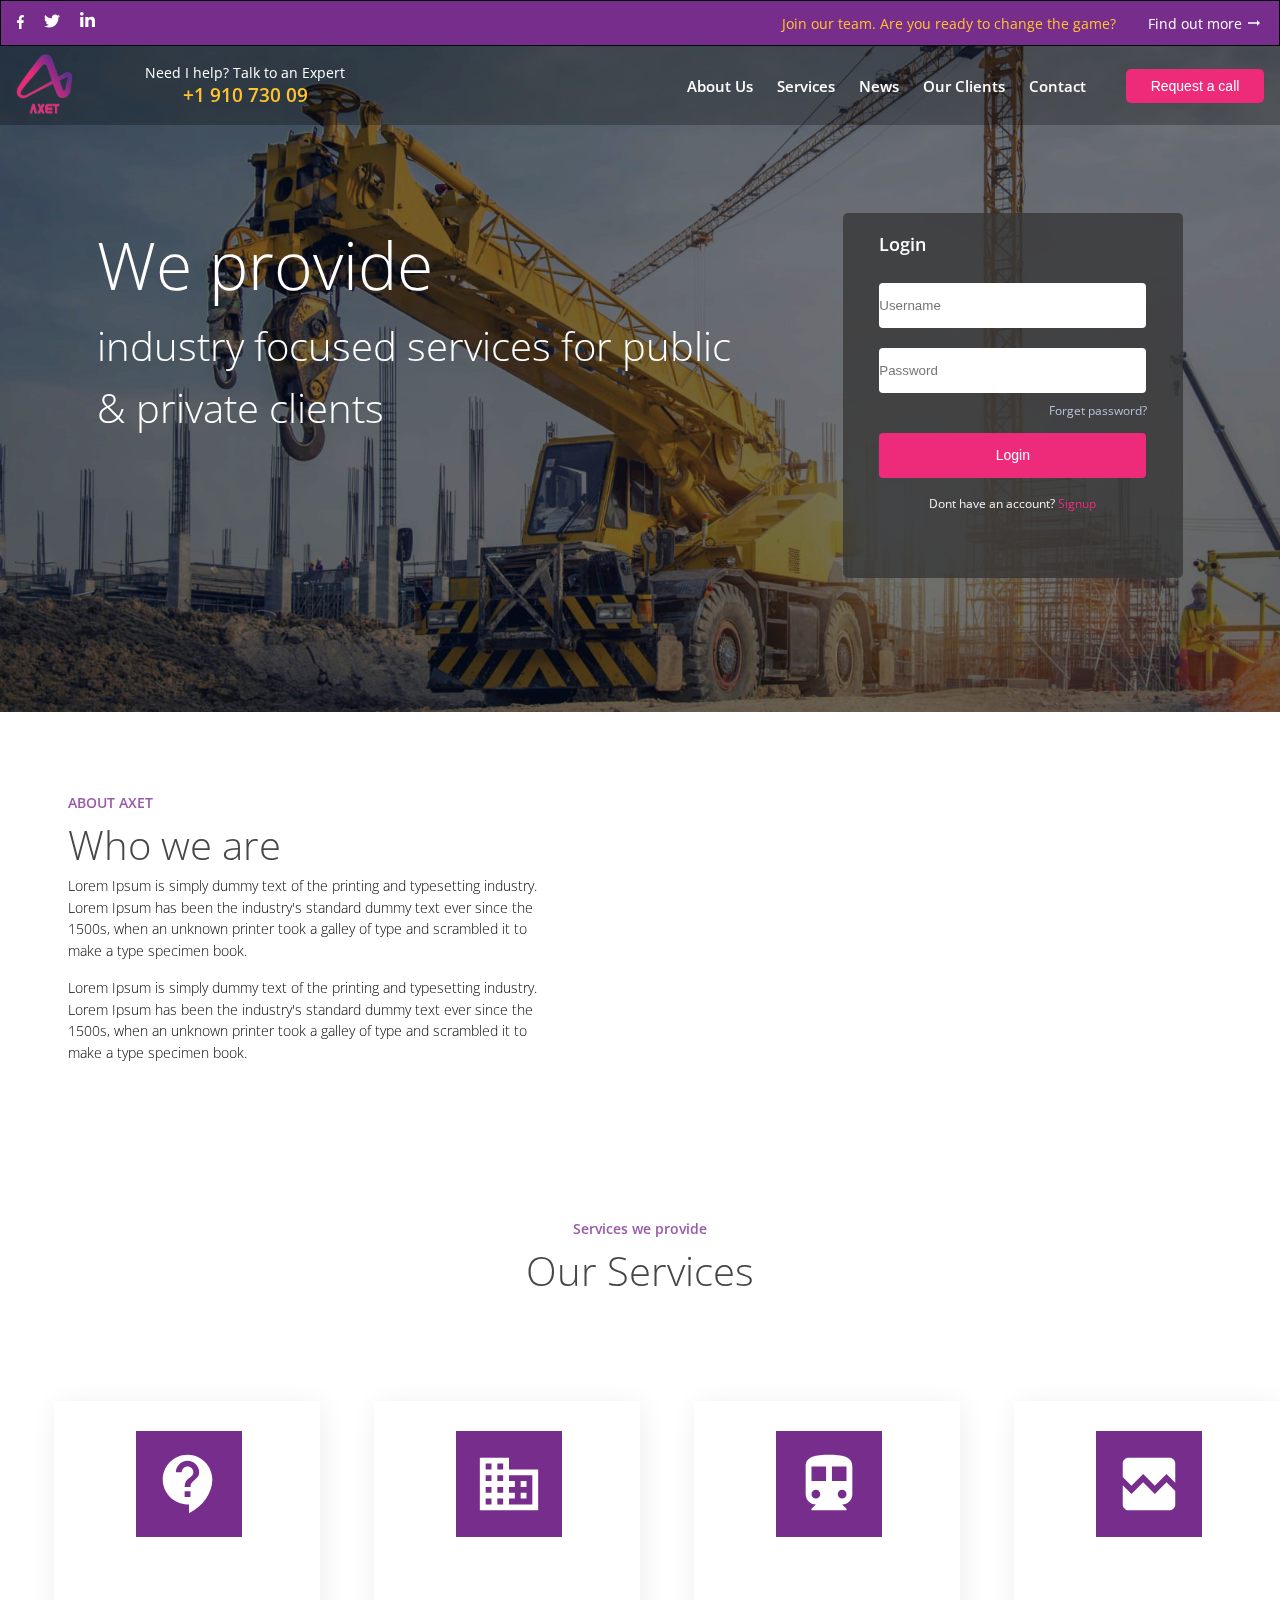
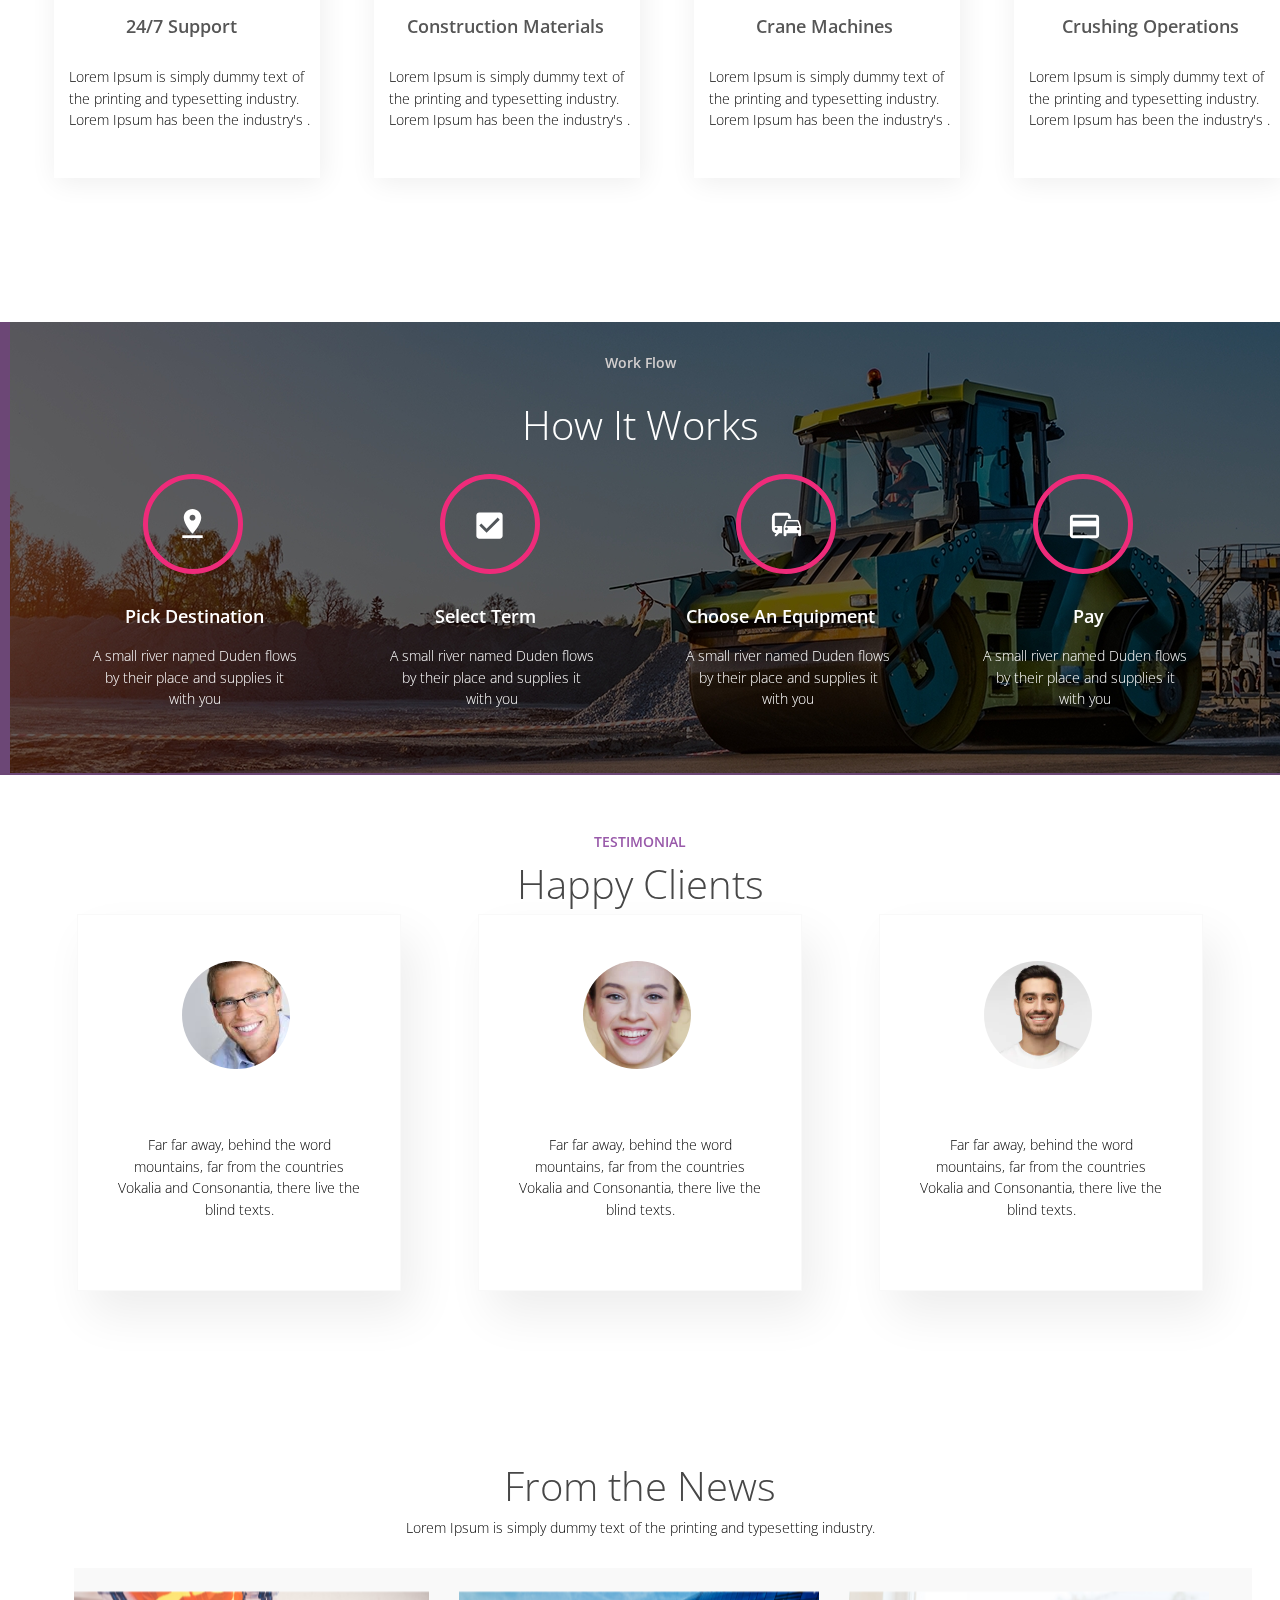
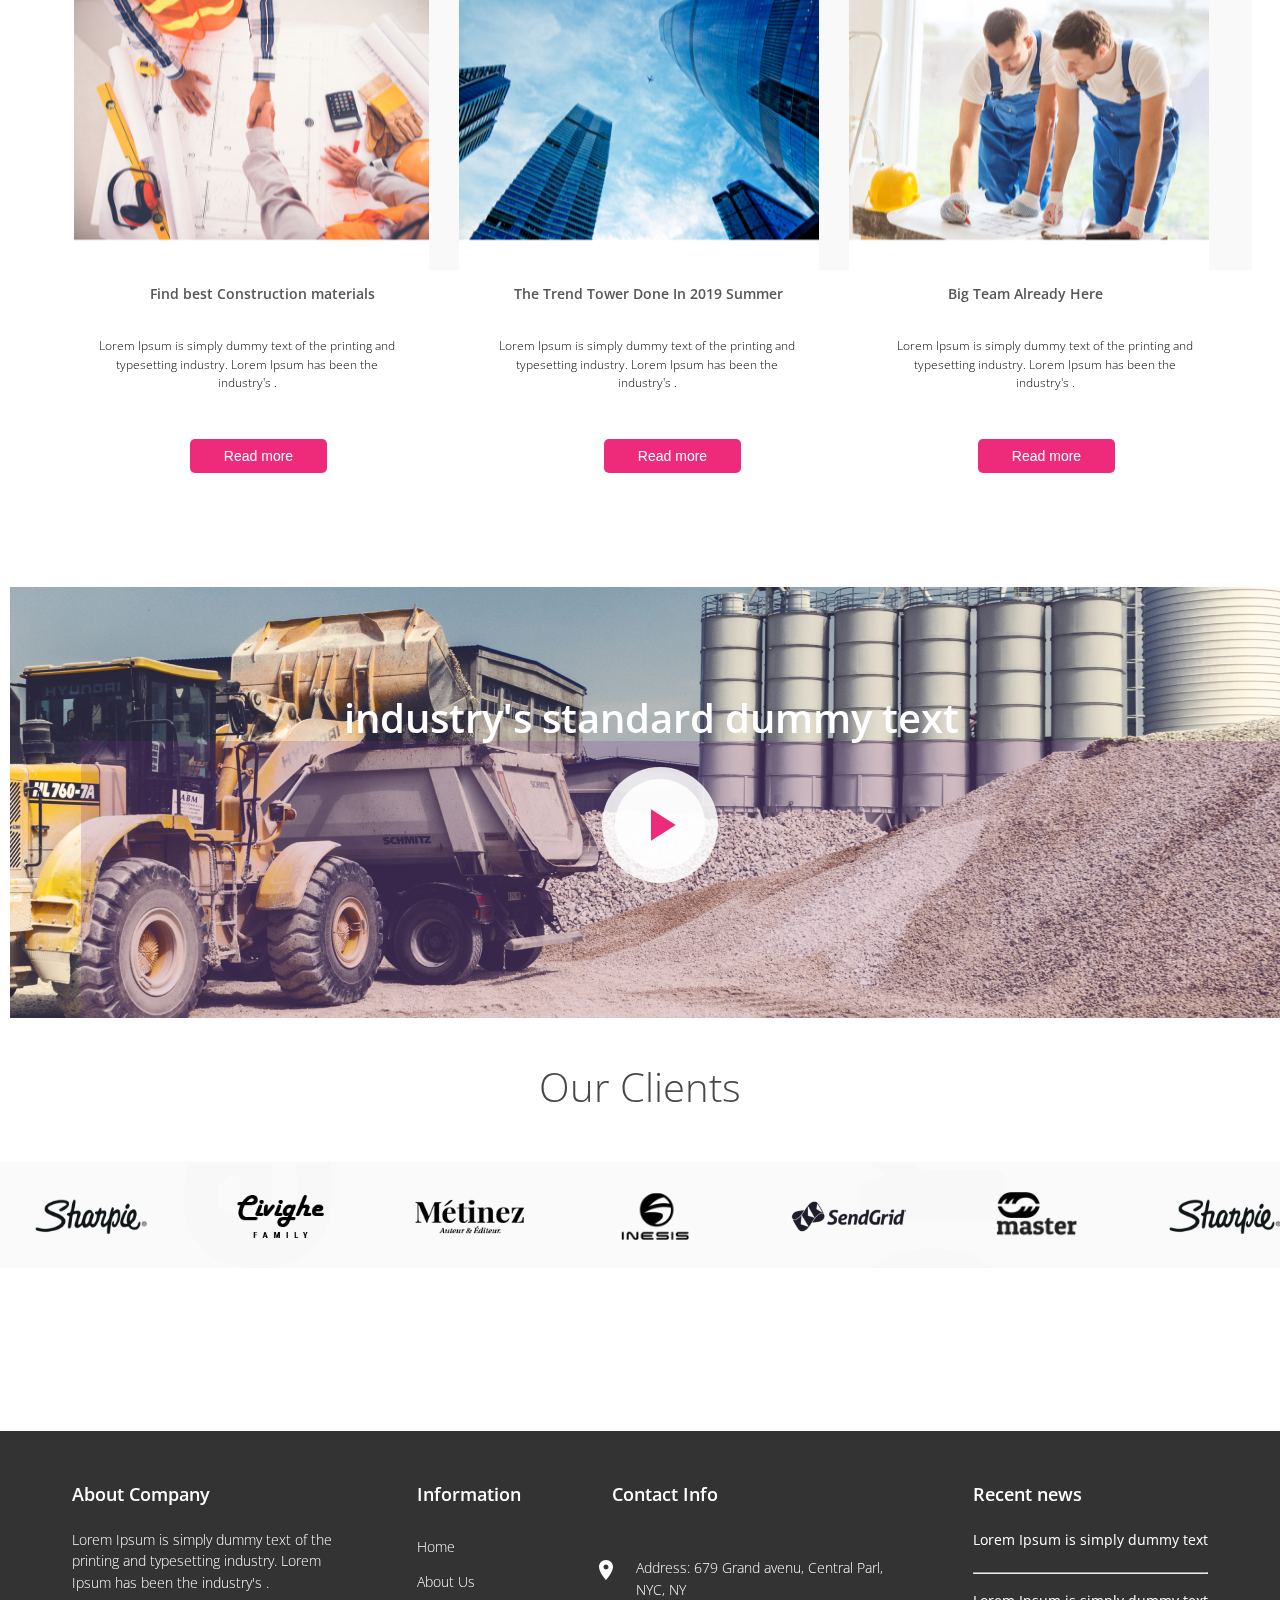
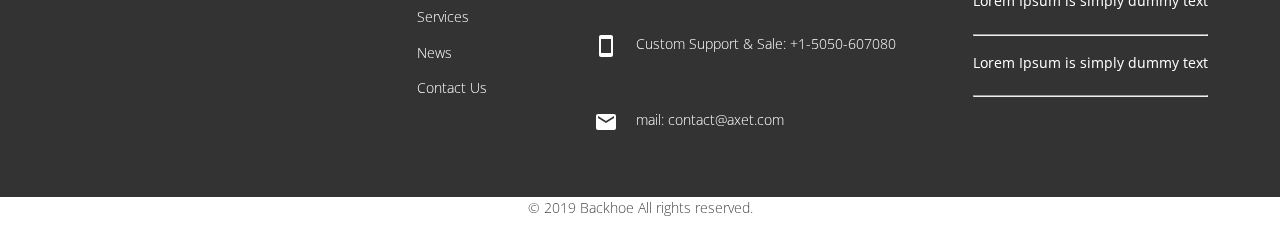
==== Axet Design/Index.html @ cab13f57 "Add files via upload" ====
<!DOCTYPE html>
<html lang="en">
  <head>
    <link rel="preconnect" href="https://fonts.googleapis.com" />
    <link rel="preconnect" href="https://fonts.gstatic.com" crossorigin />
    <link
      href="https://fonts.googleapis.com/css2?family=Open+Sans:ital,wght@0,400;0,500;0,600;0,700;0,800;1,300;1,400;1,500;1,600;1,700;1,800&display=swap"
      rel="stylesheet"
    />
    <meta charset="UTF-8" />
    <meta http-equiv="X-UA-Compatible" content="IE=edge" />
    <meta name="viewport" content="width=device-width, initial-scale=1.0" />
    <link rel="stylesheet" href="index.css" />
    <title>Home Page</title>
  </head>
  <body>
    <!-- top part -->
    <section class="top-most">
      <div class="soc">
        <img src="./Assets/facebook-icon.svg" alt="" />
        <img src="./Assets/twitter-brands 1.svg" alt="" />
        <img src="./Assets/linkedin-in-brands 1.svg" alt="" />
      </div>
      <div class="top-right">
        <div class="more">
          <a id="join" href="#"
            >Join our team. Are you ready to change the game?</a
          >
          <a id="find" href="#">Find out more</a>
        </div>
        <img id="img" src="./Assets/mdi_arrow_right_alt.svg" alt="" />
      </div>
    </section>

    <!-- navbar sedtion  -->
    <section class="upper">
      <div class="navbar">
        <div class="right-nav">
          <img src="./Assets/Logo.svg" alt="" />
          <div class="help">
            <p id="need">Need I help? Talk to an Expert</p>
            <p id="num">+1 910 730 09</p>
          </div>
        </div>

        <div class="left-nav">
          <div class="move">
            <a href="#">About Us</a>
            <a href="#">Services</a>
            <a href="#">News</a>
            <a href="#">Our Clients</a>
            <a href="#">Contact</a>
          </div>

          <button>Request a call</button>
        </div>
      </div>

      <div class="under-nav">
        <div class="under-right">
          <h1>We provide</h1>
          <p id="ind">industry focused services for public & private clients</p>
        </div>

        <div class="under-left">
          <p id="log">Login</p>
          <input type="text" name="username" placeholder="Username" />
          <input
            id="pass"
            type="password"
            name="password"
            placeholder="Password"
          />
          <p id="forgot">Forget password?</p>

          <button id="login">Login</button>
          <div class="span">
            <span>Dont have an account?</span>
            <span id="sign">Signup</span>
          </div>
        </div>
      </div>
    </section>

    <section class="about">
      <div class="rechts">
        <p id="axet">About axet</p>
        <p id="who">Who we are</p>
        <p id="lorem">
          Lorem Ipsum is simply dummy text of the printing and typesetting
          industry. Lorem Ipsum has been the industry's standard dummy text ever
          since the 1500s, when an unknown printer took a galley of type and
          scrambled it to make a type specimen book.
        </p>
        <p id="dummy">
          Lorem Ipsum is simply dummy text of the printing and typesetting
          industry. Lorem Ipsum has been the industry's standard dummy text ever
          since the 1500s, when an unknown printer took a galley of type and
          scrambled it to make a type specimen book.
        </p>
      </div>

      <div class="light">
        <img src="./Assets/pic.svg" alt="" />
      </div>
    </section>

    <section class="service">
      <h3>Services we provide</h3>
      <p id="our">Our Services</p>

      <div class="cards">
        <div id="first">
          <div id="mcon"></div>
          <p id="sup">24/7 Support</p>
          <p id="sum">
            Lorem Ipsum is simply dummy text of the printing and typesetting
            industry. Lorem Ipsum has been the industry's .
          </p>
        </div>

        <div id="second">
          <div id="mcon2"></div>
          <p id="sup2">Construction Materials</p>
          <p id="sum2">
            Lorem Ipsum is simply dummy text of the printing and typesetting
            industry. Lorem Ipsum has been the industry's .
          </p>
        </div>

        <div id="third">
          <div id="mcon3"></div>
          <p id="sup3">Crane Machines</p>
          <p id="sum3">
            Lorem Ipsum is simply dummy text of the printing and typesetting
            industry. Lorem Ipsum has been the industry's .
          </p>
        </div>

        <div id="fourth">
          <div id="mcon4"></div>
          <p id="sup4">Crushing Operations</p>
          <p id="sum4">
            Lorem Ipsum is simply dummy text of the printing and typesetting
            industry. Lorem Ipsum has been the industry's .
          </p>
        </div>
      </div>
    </section>

    <section class="work">
      <p id="flow">Work Flow</p>
      <h5 id="how">How It Works</h5>
      <div class="line">
        <div id="eins">
          <img src="./Assets/Group 142.svg" alt="" />
          <p>Pick Destination</p>
          <h6>
            A small river named Duden flows by their place and supplies it with
            you
          </h6>
        </div>

        <div id="zwei">
          <img src="./Assets/Group 143.svg" alt="" />

          <p>Select Term</p>
          <h6>
            A small river named Duden flows by their place and supplies it with
            you
          </h6>
        </div>
        <div id="drei">
          <img src="./Assets/Group 144.svg" alt="" />

          <p>Choose An Equipment</p>
          <h6>
            A small river named Duden flows by their place and supplies it with
            you
          </h6>
        </div>
        <div id="vrai">
          <img src="./Assets/Group 145.svg" alt="" />

          <p>Pay</p>
          <h6>
            A small river named Duden flows by their place and supplies it with
            you
          </h6>
        </div>
      </div>
    </section>

    <section class="test">
      <p id="tes">TESTIMONIAL</p>
      <p id="hap">Happy Clients</p>

      <div class="gall">
        <div id="r1">
          <img src="./Assets/Group 7.svg" alt="" />
          <p id="man">
            Far far away, behind the word mountains, far from the countries
            Vokalia and Consonantia, there live the blind texts.
          </p>
        </div>

        <div id="r1">
          <img src="./Assets/Group 8.svg" alt="" />
          <p id="man">
            Far far away, behind the word mountains, far from the countries
            Vokalia and Consonantia, there live the blind texts.
          </p>
        </div>

        <div id="r1">
          <img src="./Assets/Group 9.svg" alt="" />
          <p id="man">
            Far far away, behind the word mountains, far from the countries
            Vokalia and Consonantia, there live the blind texts.
          </p>
        </div>
      </div>
    </section>

    <section class="news">
      <p id="from">From the News</p>
      <p id="funf">
        Lorem Ipsum is simply dummy text of the printing and typesetting
        industry.
      </p>
      <img src="./Assets/Group 4.svg" alt="" />

      <div class="words">
        <div id="w1">
          <p id="make">Find best Construction materials</p>
          <p id="brot">
            Lorem Ipsum is simply dummy text of the printing and typesetting
            industry. Lorem Ipsum has been the industry's .
          </p>
          <button id="but1">Read more</button>
        </div>

        <div id="w2">
          <p id="make">The Trend Tower Done In 2019 Summer</p>
          <p id="brot">
            Lorem Ipsum is simply dummy text of the printing and typesetting
            industry. Lorem Ipsum has been the industry's .
          </p>
          <button id="but2">Read more</button>
        </div>

        <div id="w3">
          <p id="make">Big Team Already Here</p>
          <p id="brot">
            Lorem Ipsum is simply dummy text of the printing and typesetting
            industry. Lorem Ipsum has been the industry's .
          </p>
          <button id="but3">Read more</button>
        </div>
      </div>
    </section>

    <section class="track">
      <p>industry's standard dummy text</p>
      <img src="./Assets/video_button.svg" alt="" />
    </section>

    <section class="client">
      <p>Our Clients</p>
      <img src="./Assets/clients.svg" alt="" />
    </section>

    <section class="law">
      <div class="fat">
        <p id="jan">About Company</p>
        <p id="feb">
          Lorem Ipsum is simply dummy text of the printing and typesetting
          industry. Lorem Ipsum has been the industry's .
        </p>
      </div>

      <div class="mean">
        <p id="info">Information</p>
        <ul>
          <li>Home</li>
          <li>About Us</li>
          <li>Services</li>
          <li>News</li>
          <li>Contact Us</li>
        </ul>
      </div>

      <div class="cont">
        <p id="fon">Contact Info</p>
        <div id="loc">
          <img src="./Assets/mdi_location_on.svg" alt="" />
          <p>Address: 679 Grand avenu, Central Parl, NYC, NY</p>
        </div>

        <div id="smart">
          <img src="./Assets/mdi_smartphone.svg" alt="" />
          <p>Custom Support & Sale: +1-5050-607080</p>
        </div>

        <div id="rise">
          <img src="./Assets/mdi_mail.svg" alt="" />
          <p>mail: contact@axet.com</p>
        </div>
      </div>

      <div class="rule">
        <p id="rec">Recent news</p>

        <p id="simp">Lorem Ipsum is simply dummy text</p>
        <hr />
        <p id="simp">Lorem Ipsum is simply dummy text</p>
        <hr />
        <p id="simp">Lorem Ipsum is simply dummy text</p>
        <hr />
      </div>
    </section>

    <footer>
      <p>© 2019 Backhoe All rights reserved.</p>
    </footer>
  </body>
</html>
---- Axet Design/index.css ----
* {
  padding: 0;
  margin: 0;
  box-sizing: border-box;
}

body {
  font-family: "Open Sans", sans-serif;
}

.top-most {
  background: #772d8b;
  border: 1px solid #000000;
  box-shadow: 0px 4px 4px rgba(0, 0, 0, 0.25);
  height: 46px;
  display: flex;
  justify-content: space-between;
  align-items: center;
}

.soc img {
  margin-left: 16px;
}

.top-right {
  display: flex;
}

.more #join {
  font-style: normal;
  font-weight: 400;
  font-size: 14px;
  line-height: 19px;
  margin-right: 28px;
  color: #ffc42d;
  text-decoration: none;
}

.more #find {
  font-style: normal;
  font-weight: 400;
  font-size: 14px;
  text-decoration: none;

  line-height: 19px;
  margin-right: 3px;
  color: #ffffff;
}

.top-most #img {
  margin-right: 16px;
}

.upper {
  background-image: url(./Assets/background.svg);
  height: 666px;
}

.navbar {
  height: 79px;
  left: 15px;
  top: -4px;
  display: flex;
  align-items: center;
  justify-content: space-between;
  background: rgba(0, 0, 0, 0.26);
}

.navbar {
}

.right-nav {
  display: flex;
  align-items: center;
}

.left-nav {
  display: flex;
  align-items: center;
}

.help {
  text-align: center;
  margin-left: 41px;
}

.help #need {
  font-style: normal;
  font-weight: 400;
  font-size: 14px;
  line-height: 19px;
  /* identical to box height */

  color: #ffffff;
}

.help #num {
  font-style: normal;
  font-weight: 600;
  font-size: 19px;
  line-height: 26px;
  /* identical to box height */

  color: #ffc42d;
}

.move {
  margin-right: 20px;
}

.move a {
  font-style: normal;
  font-weight: 600;
  font-size: 15px;
  line-height: 20px;
  text-transform: capitalize;
  text-decoration: none;
  color: #ffffff;
  margin-right: 20px;
}

.move a:hover {
  border: black;
  padding: 10px 16px;
  font-size: 20px;
  color: rgb(104, 104, 175);
}

.left-nav button {
  margin-right: 16px;
  width: 138px;
  height: 34px;
  padding: 8px 22px;
  border-radius: 5px;
  border: none;
  background: hsla(336, 85%, 55%, 1);
  font-style: normal;
  font-weight: 400;
  font-size: 14px;
  line-height: 19px;
  /* identical to box height */

  color: #ffffff;
}

.left-nav button:hover {
  border: solid whitesmoke;
  width: 150px;
}

.under-nav {
  display: flex;
  justify-content: space-evenly;
  margin-top: 88px;
}

.under-right {
  width: 650px;
  height: 243px;
}

.under-right h1 {
  font-style: normal;
  font-weight: 300;
  font-size: 66px;
  line-height: 102px;
  /* or 102px */

  color: #ffffff;
}

.under-right #ind {
  font-style: normal;
  font-weight: 300;
  font-size: 40px;
  line-height: 62px;
  /* or 102px */

  color: #ffffff;
}

.under-left {
  width: 340px;
  height: 365px;
  background: rgba(55, 55, 55, 0.79);
  border-radius: 5px;
  padding: 18px 36px 42px 36px;
}

.under-left #log {
  font-style: normal;
  font-weight: 600;
  font-size: 18px;
  line-height: 154.7%;
  margin-bottom: 24px;
  /* identical to box height, or 28px */

  color: #ffffff;
}

.under-left input {
  width: 267px;
  height: 45px;
  border: none;
  background: #ffffff;
  border-radius: 4px;
}

.under-left #pass {
  margin-top: 20px;
}

.under-left #forgot {
  margin-top: 10px;
  font-style: normal;
  font-weight: 400;
  font-size: 12px;
  line-height: 16px;
  float: right;
  color: #b6c4da;
}

.under-left #login {
  width: 267px;
  height: 45px;
  left: 958px;
  top: 457px;
  margin-top: 40px;
  background: #ee2b7a;
  border-radius: 4px;
  font-style: normal;
  font-weight: 400;
  font-size: 14px;
  line-height: 19px;
  /* identical to box height */

  color: #ffffff;
}

.span {
  margin-left: 50px;
  margin-top: 18px;
  font-style: normal;
  font-weight: 400;
  font-size: 12px;
  line-height: 16px;
  color: #f8f5f5;
}

.under-left #sign {
  font-style: normal;
  font-weight: 400;
  font-size: 12px;
  line-height: 16px;
  color: #ee2b7a;
}

.under-left #login {
  display: block;
  border: none;
}

.about {
  display: flex;
  justify-content: space-between;
  /* margin-top: 34px; */
  /* align-items: center; */
}

.rechts {
  margin-top: 80px;
  margin-left: 68px;
}

.rechts #axet {
  font-style: normal;
  font-weight: 600;
  font-size: 14px;
  line-height: 154.7%;
  /* identical to box height, or 22px */

  text-transform: uppercase;

  color: #995aaa;
}

.rechts #who {
  font-style: normal;
  font-weight: 300;
  font-size: 40px;
  line-height: 154.7%;
  /* identical to box height, or 62px */

  color: #474747;
}

.rechts #lorem,
#dummy {
  width: 476px;
  height: 102px;
  font-style: normal;
  font-weight: 300;
  font-size: 14px;
  line-height: 154.7%;
  /* or 22px */

  color: #000000;
}

.light {
  width: 594px;
  height: 470px;
  margin-top: 36px;
}

.service h3 {
  font-style: normal;
  font-weight: 600;
  font-size: 14px;
  line-height: 154.7%;
  /* identical to box height, or 22px */

  text-align: center;

  color: #995aaa;
}

.service #our {
  font-style: normal;
  font-weight: 300;
  font-size: 40px;
  line-height: 154.7%;
  text-align: center;

  color: #474747;
}

.cards {
  display: flex;
  margin-top: 100px;
}

.cards #first,
#second,
#third,
#fourth {
  width: 271px;
  height: 377px;
  margin-left: 54px;
  background: #ffffff;
  box-shadow: 2px 4px 26px rgba(0, 0, 0, 0.07);
}

.cards #mcon,
#mcon2,
#mcon3,
#mcon4 {
  width: 106px;
  height: 106px;
  /* left: 135px;
top: 1508px; */
  background: #772d8b;
  margin-top: 30px;
  margin-left: 82px;
  position: absolute;
  background-image: url(./Assets/mdi_contact_support.svg);
  background-repeat: no-repeat;
  background-position-y: center;
  background-position-x: center;
}

.cards #mcon2 {
  background-image: url(./Assets/mdi_business.svg);
  background-repeat: no-repeat;
  background-position-y: center;
  background-position-x: center;
}

.cards #mcon3 {
  background-image: url(./Assets/mdi_directions_transit.svg);
  background-repeat: no-repeat;
  background-position-y: center;
  background-position-x: center;
}

.cards #mcon4 {
  background-image: url(./Assets/mdi_broken_image.svg);
  background-repeat: no-repeat;
  background-position-y: center;
  background-position-x: center;
}

.cards #sup,
#sup2,
#sup3,
#sup4 {
  font-style: normal;
  font-weight: 600;
  font-size: 18px;
  text-align: center;
  line-height: 154.7%;
  /* identical to box height, or 28px */
  position: absolute;
  margin-top: 212px;
  margin-left: 72px;
  color: #565656;
}

.cards #sup2 {
  margin-left: 33px;
}

.cards #sup3 {
  margin-left: 62px;
}

.cards #sup4 {
  margin-left: 48px;
}

.cards #sum,
#sum2,
#sum3,
#sum4 {
  font-style: normal;
  font-weight: 300;
  font-size: 14px;
  line-height: 154.7%;
  /* or 22px */
  width: 244px;
  height: 102px;
  position: absolute;
  margin-top: 265px;
  margin-left: 15px;
  color: #000000;
}

.work {
  /* position: absolute; */
  width: 100%;
  height: 453px;
  margin-right: 0px;
  margin-top: 144px;

  background: rgba(57, 7, 70, 0.74);
  mix-blend-mode: lighten;
  background-image: url(./Assets/section_men-1\ 1.svg);
  background-repeat: no-repeat;
  background-position-x: 10px;
}

.line {
  display: flex;
  justify-content: space-evenly;
  margin-top: 19px;
}

.line #eins img,
#zwei img,
#drei img,
#vrai img {
  margin-left: 50px;
  margin-bottom: 24px;
}

.work #flow {
  font-style: normal;
  font-weight: 600;
  position: relative;
  font-size: 14px;
  line-height: 154.7%;
  padding-top: 30px;
  /* identical to box height, or 22px */
  text-align: center;
  color: #d2cece;
}

.work #how {
  font-style: normal;
  font-weight: 300;
  font-size: 40px;
  line-height: 154.7%;
  /* identical to box height, or 62px */
  text-align: center;
  margin-top: 20px;

  color: #ffffff;
}

.work #eins p,
#zwei p,
#drei p,
#vrai p {
  font-style: normal;
  font-weight: 600;
  font-size: 18px;
  line-height: 154.7%;
  /* identical to box height, or 28px */

  color: #ffffff;
}

.work #eins p {
  margin-left: 32px;
}

.work #zwei p {
  margin-left: 45px;
}

.work #vrai p {
  margin-left: 90px;
}

.work #eins h6,
#zwei h6,
#drei h6,
#vrai h6 {
  font-style: normal;
  font-weight: 300;
  font-size: 14px;
  margin-top: 14px;

  line-height: 154.7%;
  /* or 22px */
  width: 204px;
  height: 62px;
  text-align: center;
  color: #ffffff;
}

.test {
  margin-top: 56px;
}

.test #tes {
  font-style: normal;
  font-weight: 600;
  font-size: 14px;
  line-height: 154.7%;
  /* identical to box height, or 22px */
  text-align: center;
  color: #995aaa;
}

.test #hap {
  font-style: normal;
  font-weight: 300;
  font-size: 40px;
  line-height: 154.7%;
  /* identical to box height, or 62px */
  text-align: center;

  color: #474747;
}

.gall {
  display: flex;
  justify-content: space-evenly;
}

.gall #man {
  font-style: normal;
  font-weight: 300;
  font-size: 14px;
  line-height: 154.7%;
  /* or 22px */
  width: 244px;
  height: 102px;
  text-align: center;
  margin-left: auto;
  margin-right: auto;
  color: #000000;
}

.gall #r1 {
  width: 324px;
  height: 377px;
  left: 93px;
  top: 2655px;

  background: #ffffff;
  border: 1px solid #f9f9f9;
  box-shadow: 13px 24px 44px rgba(0, 0, 0, 0.07);
}

.gall #r1 img {
  margin-top: 46px;
  margin-left: 104px;
  margin-bottom: 60px;
}

.news {
  margin-top: 164px;
}

.news img {
  margin-left: 74px;
  margin-top: 30px;
}

.news #from {
  font-style: normal;
  font-weight: 300;
  font-size: 40px;
  line-height: 154.7%;
  /* identical to box height, or 62px */
  text-align: center;
  color: #474747;
}

.news #funf {
  font-style: normal;
  font-weight: 300;
  font-size: 14px;
  line-height: 154.7%;
  /* or 22px */
  text-align: center;
  color: #000000;
}

.words {
  display: flex;
  /* justify-content: space-between; */
  margin-top: 8px;
}

.words #make {
  font-style: normal;
  font-weight: 600;
  font-size: 14px;
  width: 344px;
  height: 28px;
  line-height: 154.7%;
  /* identical to box height, or 28px */
  color: #565656;
}

.words #w1 #make {
  margin-left: 150px;
}

.words #w2 #make {
  margin-left: 20px;
}

.words #w3 #make {
  margin-left: 90px;
}

.words #brot {
  width: 302px;
  height: 102px;
  /* left: 74px;
  top: 3661px; */
  font-style: normal;
  font-weight: 300;
  font-size: 12px;
  margin-top: 26px;
  line-height: 154.7%;
  /* or 22px */
  text-align: center;
  color: #000000;
}

.words #w1 #brot {
  margin-left: 96px;
}

.words #w2 #brot {
  margin-left: 2px;
}

.words #w3 #brot {
  margin-left: 36px;
}

.words button {
  width: 137px;
  height: 34px;
  left: 187px;
  top: 3763px;
  background: #ee2b7a;
  border-radius: 5px;
  font-style: normal;
  font-weight: 400;
  font-size: 14px;
  line-height: 19px;
  border: none;
  color: #ffffff;
}

.words #but1 {
  margin-left: 190px;
}

.words #but2 {
  margin-left: 110px;
}

.words #but3 {
  margin-left: 120px;
}

.track {
  background-image: url(./Assets/truck.png);
  background-repeat: no-repeat;
  width: 1330px;
  height: 431px;
  background-position-x: 10px;
  margin-top: 114px;
}

.track p {
  font-style: normal;
  font-weight: 600;
  font-size: 40px;
  line-height: 154.7%;
  /* or 62px */
  margin-left: 344px;
  margin-top: 100px;
  position: absolute;
  color: #ffffff;
}

.track img {
  margin-left: 602px;
  margin-top: 180px;
}

.client p {
  font-style: normal;
  font-weight: 300;
  font-size: 40px;
  line-height: 154.7%;
  /* identical to box height, or 62px */
  margin-top: 38px;
  margin-bottom: 44px;
  text-align: center;
  color: #474747;
}

.law {
  background: hsla(0, 0%, 20%, 1);
  justify-content: space-evenly;
  display: flex;
  width: 100%;
  height: 366px;
  margin-top: 158px;
}

.cont #rise,
#smart,
#loc {
  display: flex;
}

.fat #jan {
  font-style: normal;
  font-weight: 600;
  font-size: 18px;
  line-height: 154.7%;
  margin-top: 50px;
  margin-bottom: 20px;

  color: #ffffff;
}

.fat #feb {
  width: 273px;
  height: 102px;
  left: 49px;
  top: 4879px;

  font-family: "Open Sans";
  font-style: normal;
  font-weight: 300;
  font-size: 14px;
  line-height: 154.7%;

  color: #ffffff;
}

.mean p {
  font-style: normal;
  font-weight: 600;
  font-size: 18px;
  margin-top: 50px;
  margin-bottom: 20px;
  line-height: 154.7%;

  color: #ffffff;
}

.mean li {
  font-style: normal;
  font-weight: 300;
  font-size: 14px;
  line-height: 252.7%;
  /* or 35px */

  color: #ffffff;
  list-style-type: none;
}

.cont #fon {
  font-style: normal;
  font-weight: 600;
  font-size: 18px;
  margin-top: 50px;
  line-height: 154.7%;
  /* identical to box height, or 28px */

  color: #ffffff;
}

.cont p {
  font-style: normal;
  font-weight: 300;
  font-size: 14px;
  line-height: 154.7%;
  width: 265px;
  height: 51px;
  /* or 22px */
  margin-top: 25px;
  margin-left: 18px;
  color: #ffffff;
}

.rule {
  display: flex;
  flex-direction: column;
  /* justify-content: space-evenly; */
}

.rule p {
  font-style: normal;
  font-weight: 400;
  font-size: 14px;
  margin-bottom: 22px;
  line-height: 154.7%;
  /* or 22px */

  color: #ffffff;
}

.rule #rec {
  font-style: normal;
  font-weight: 600;
  font-size: 18px;
  margin-top: 50px;
  margin-bottom: 20px;
  line-height: 154.7%;
  /* identical to box height, or 28px */

  color: #ffffff;
}

.rule hr {
  margin-bottom: 16px;
}

footer {
  font-style: normal;
  font-weight: 300;
  font-size: 14px;
  line-height: 154.7%;
  height: 46px;
  text-align: center;
  color: #474747;
}
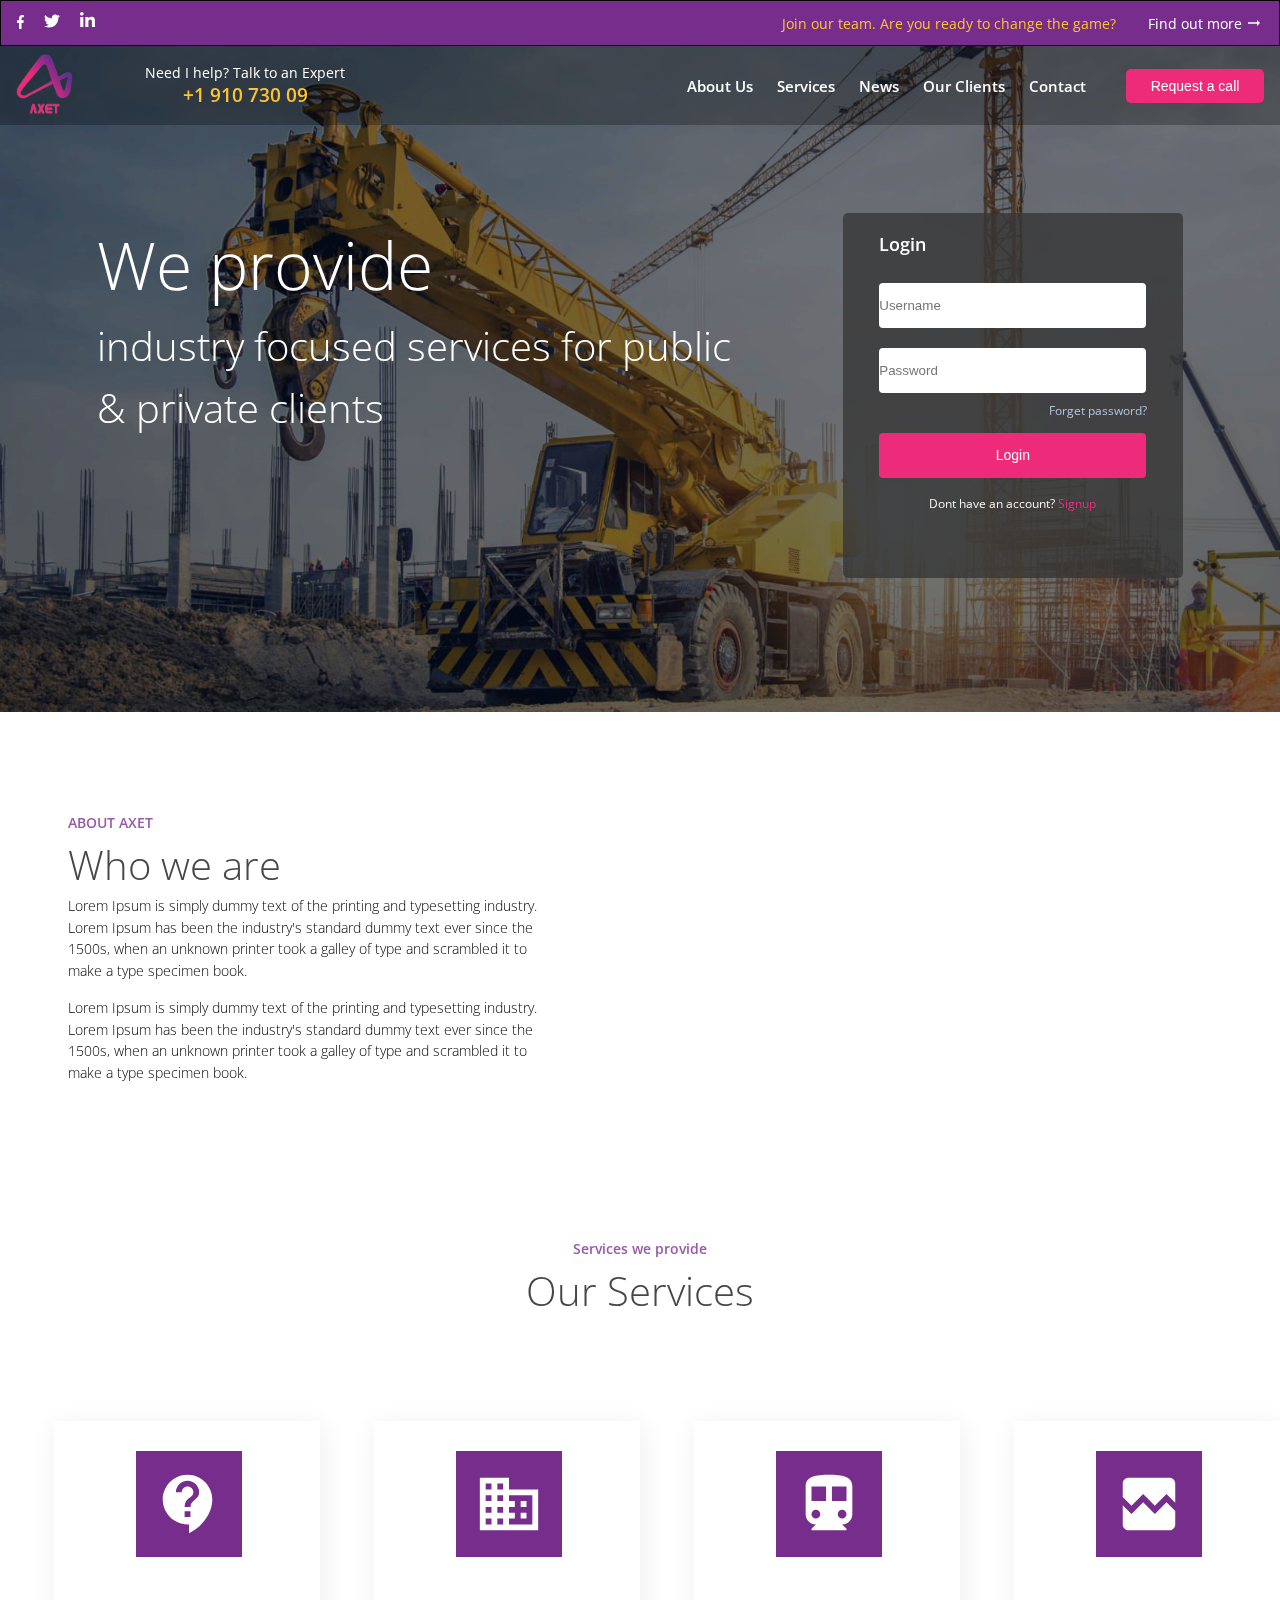
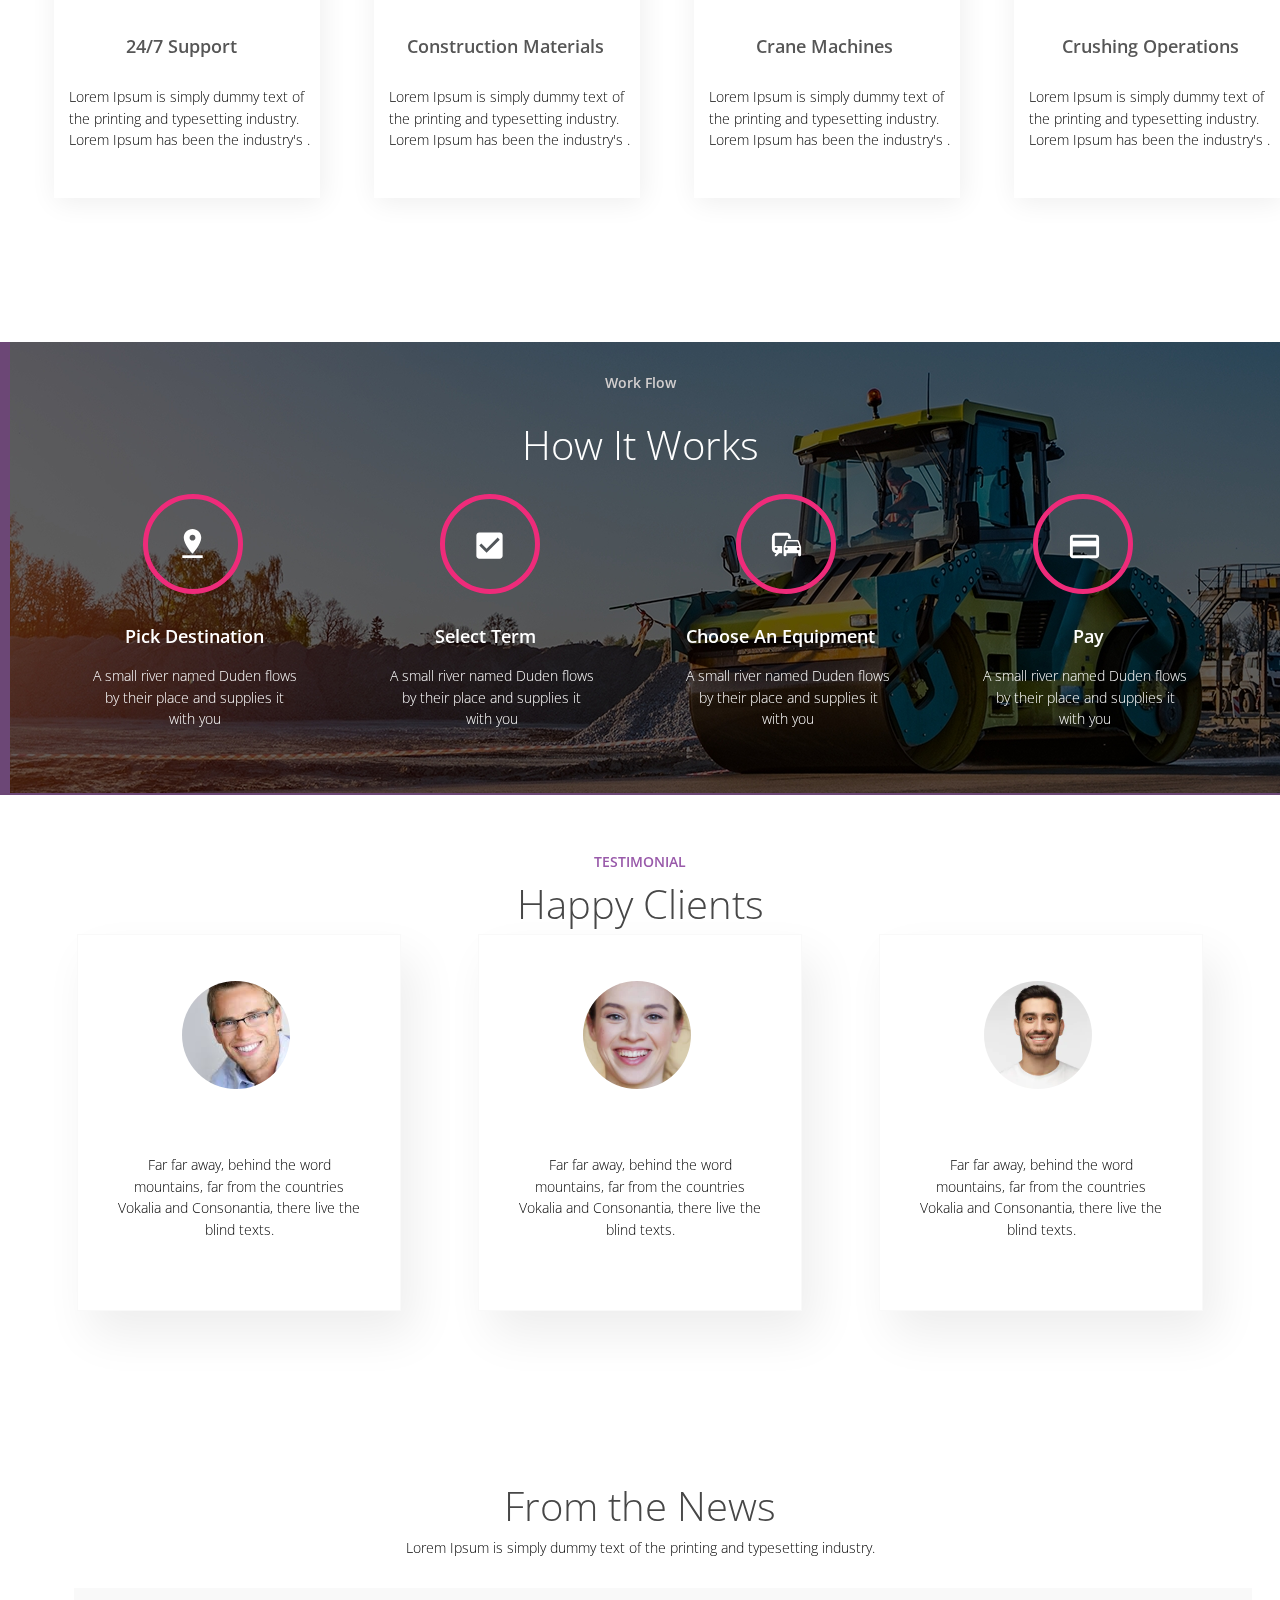
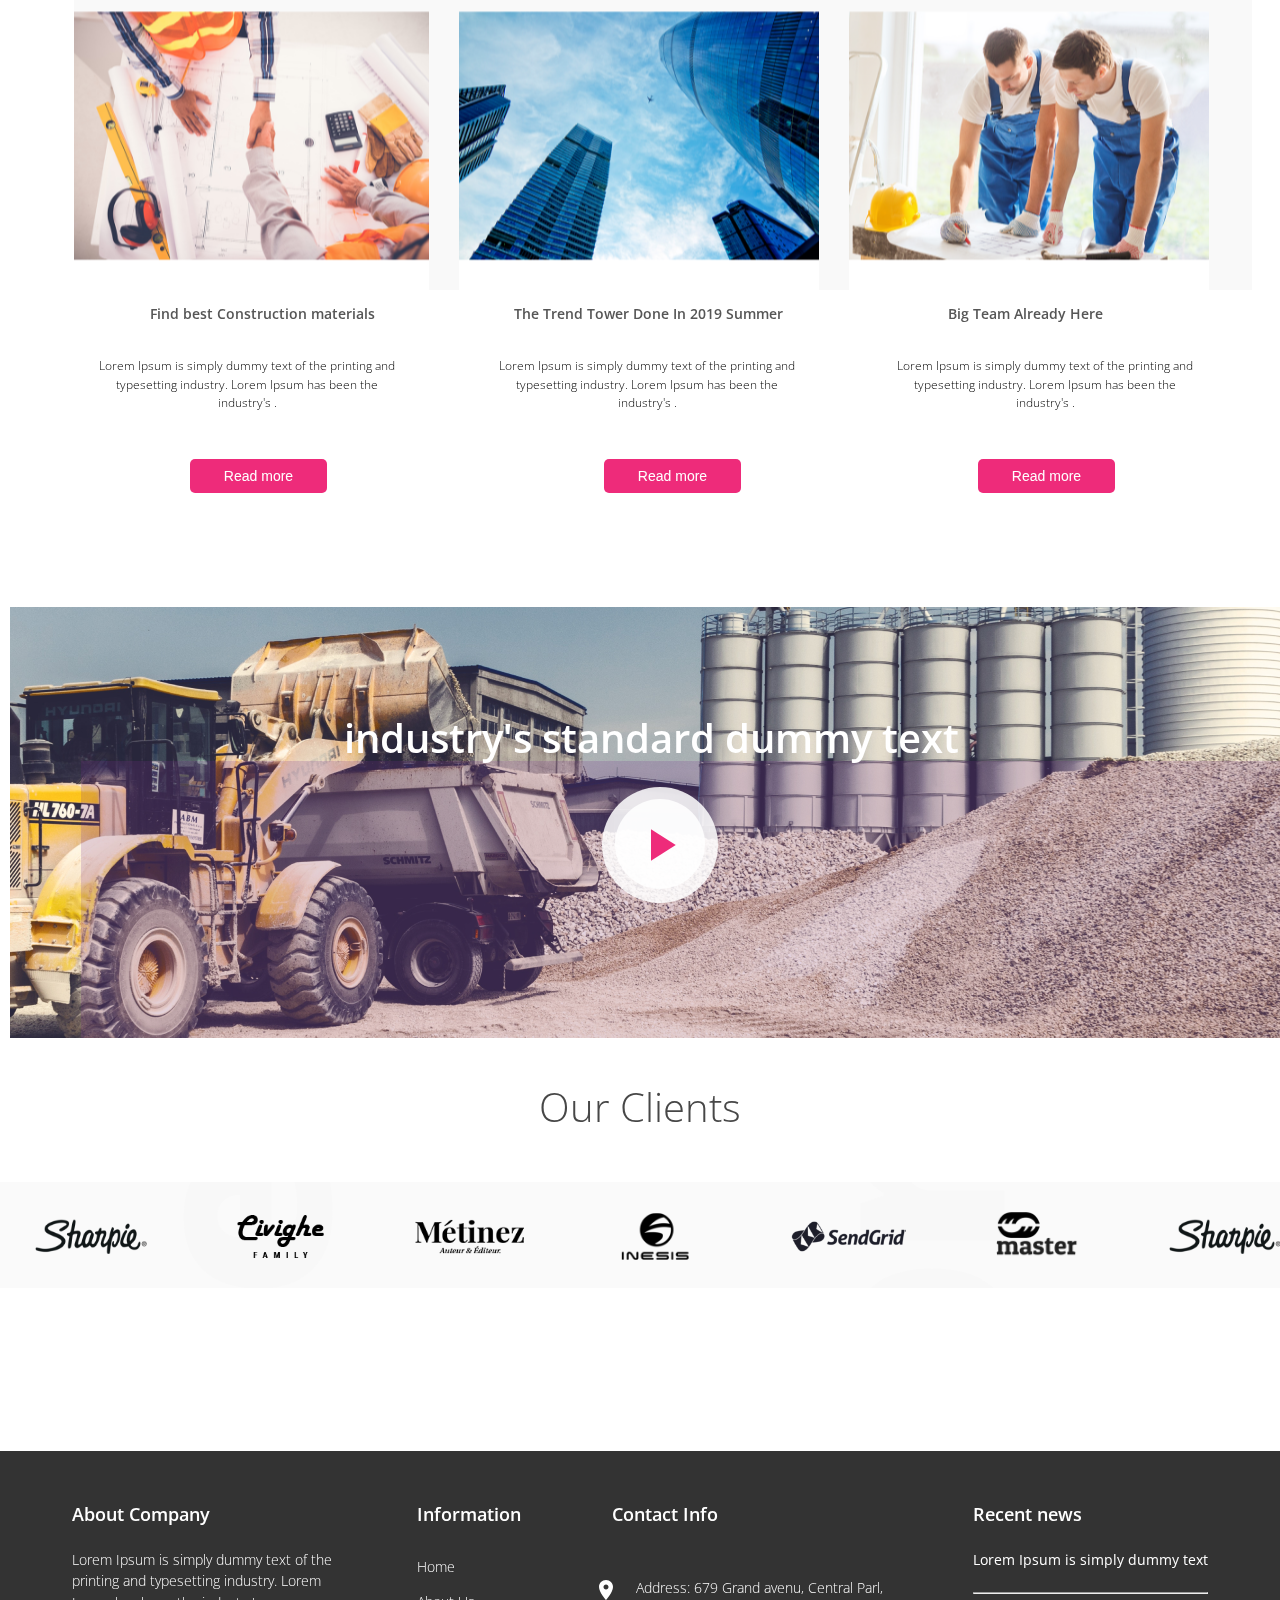
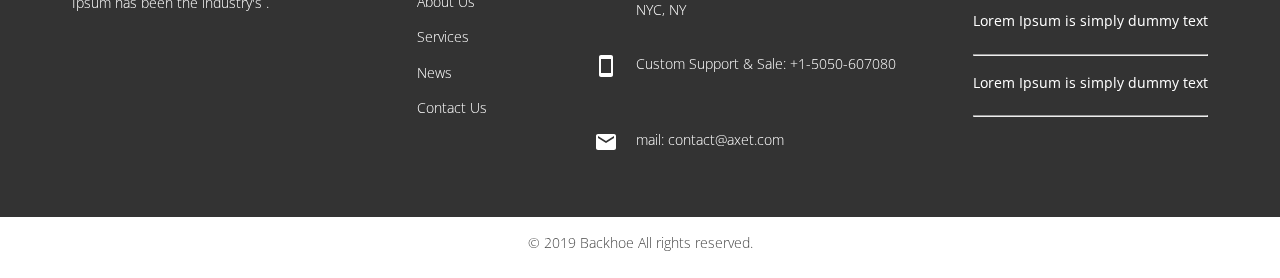
==== commit 9dbf6603: "Add files via upload" ====
--- a/Axet Design/Index.html
+++ b/Axet Design/Index.html
@@ -54,6 +54,8 @@
 
           <button>Request a call</button>
         </div>
+        
+        <img id="menu" src="./Assets/icons8-menu-rounded-50.png" alt="">
       </div>
 
       <div class="under-nav">
@@ -74,14 +76,14 @@
           <p id="forgot">Forget password?</p>
 
           <button id="login">Login</button>
+
           <div class="span">
             <span>Dont have an account?</span>
             <span id="sign">Signup</span>
           </div>
         </div>
       </div>
-    </section>
-
+      
     <section class="about">
       <div class="rechts">
         <p id="axet">About axet</p>
@@ -152,14 +154,14 @@
       <p id="flow">Work Flow</p>
       <h5 id="how">How It Works</h5>
       <div class="line">
-        <div id="eins">
+         <div id="eins">
           <img src="./Assets/Group 142.svg" alt="" />
           <p>Pick Destination</p>
           <h6>
             A small river named Duden flows by their place and supplies it with
             you
           </h6>
-        </div>
+        </div> 
 
         <div id="zwei">
           <img src="./Assets/Group 143.svg" alt="" />
@@ -170,6 +172,7 @@
             you
           </h6>
         </div>
+
         <div id="drei">
           <img src="./Assets/Group 144.svg" alt="" />
 
@@ -179,6 +182,7 @@
             you
           </h6>
         </div>
+
         <div id="vrai">
           <img src="./Assets/Group 145.svg" alt="" />
 
@@ -189,10 +193,10 @@
           </h6>
         </div>
       </div>
-    </section>
+    </section> 
 
     <section class="test">
-      <p id="tes">TESTIMONIAL</p>
+      <p id="tes">TESTIMONIAL</p> 
       <p id="hap">Happy Clients</p>
 
       <div class="gall">
@@ -319,6 +323,7 @@
         <hr />
       </div>
     </section>
+    
 
     <footer>
       <p>© 2019 Backhoe All rights reserved.</p>
--- a/Axet Design/index.css
+++ b/Axet Design/index.css
@@ -66,12 +66,13 @@
   background: rgba(0, 0, 0, 0.26);
 }
 
-.navbar {
-}
-
 .right-nav {
   display: flex;
   align-items: center;
+}
+
+.navbar #menu {
+  display: none;
 }
 
 .left-nav {
@@ -263,7 +264,7 @@
 .about {
   display: flex;
   justify-content: space-between;
-  /* margin-top: 34px; */
+  margin-top: 154px;
   /* align-items: center; */
 }
 
@@ -869,3 +870,283 @@
   text-align: center;
   color: #474747;
 }
+
+footer p {
+  margin-top: 15px;
+}
+
+@media screen and (max-width: 375px) {
+  * {
+    margin: 0;
+    padding: 0;
+    box-sizing: border-box;
+  }
+
+  body {
+    margin: 0;
+    width: 100%;
+  }
+
+  .top-most {
+    display: none;
+  }
+
+  .upper {
+    height: 1000px;
+  }
+
+  .right-nav img {
+    width: 70px;
+  }
+
+  .help {
+    text-align: center;
+    margin-left: 20px;
+  }
+
+  .help #need {
+    font-style: normal;
+    font-weight: 400;
+    font-size: 8px;
+    line-height: 10px;
+    /* identical to box height */
+
+    color: #ffffff;
+  }
+
+  .help #num {
+    font-style: normal;
+    font-weight: 600;
+    font-size: 10px;
+    line-height: 16px;
+    /* identical to box height */
+
+    color: #ffc42d;
+  }
+
+  .left-nav {
+    display: none;
+  }
+
+  .navbar #menu {
+    display: block;
+    margin-right: 15px;
+  }
+
+  .under-nav {
+    display: flex;
+    flex-direction: column;
+    margin-top: 88px;
+  }
+
+  .under-right {
+    width: 350px;
+    height: 124px;
+  }
+
+  .under-right h1 {
+    font-style: normal;
+    font-weight: 300;
+    font-size: 66px;
+    line-height: 102px;
+    /* or 102px */
+    text-align: center;
+    color: #ffffff;
+  }
+
+  .under-right #ind {
+    font-style: normal;
+    font-weight: 300;
+    font-size: 40px;
+    line-height: 62px;
+    /* or 102px */
+    text-align: center;
+
+    color: #ffffff;
+  }
+
+  .under-left {
+    margin-top: 300px;
+    margin-left: auto;
+    margin-right: auto;
+  }
+
+  .about {
+    display: flex;
+    justify-content: space-between;
+    /* margin-top: 34px; */
+    /* align-items: center; */
+  }
+
+  .rechts {
+    margin-top: 80px;
+    margin-left: 68px;
+  }
+
+  .rechts #axet {
+    font-style: normal;
+    font-weight: 600;
+    font-size: 14px;
+    line-height: 154.7%;
+    /* identical to box height, or 22px */
+
+    text-transform: uppercase;
+
+    color: #995aaa;
+  }
+
+  .rechts #who {
+    font-style: normal;
+    font-weight: 300;
+    font-size: 30px;
+    line-height: 154.7%;
+    color: #474747;
+  }
+
+  .rechts #lorem {
+    width: 256px;
+    height: 102px;
+    font-style: normal;
+    font-weight: 300;
+    font-size: 11px;
+    line-height: 154.7%;
+    /* or 22px */
+
+    color: #000000;
+  }
+  .rechts #dummy {
+    width: 256px;
+    height: 102px;
+    font-style: normal;
+    font-weight: 300;
+    font-size: 11px;
+    line-height: 154.7%;
+    /* or 22px */
+
+    color: #000000;
+  }
+
+  .light {
+    display: none;
+  }
+
+  .service {
+    margin-top: 80px;
+  }
+
+  .cards {
+    display: block;
+    width: 100%;
+  }
+
+  .cards #first,
+  #second,
+  #third,
+  #fourth {
+    margin-top: 40px;
+  }
+
+  .work {
+    height: 1300px;
+    width: 100%;
+    background-image: none;
+  }
+
+  .line {
+    display: flex;
+    flex-direction: column;
+    width: 100%;
+  }
+
+  .line p {
+    /* width: 100%; */
+  }
+
+  .line #eins,
+  #zwei,
+  #drei,
+  #vrai {
+    margin-top: 50px;
+    width: 100%;
+    padding-left: 80px;
+  }
+
+  .gall {
+    display: block;
+  }
+
+  .gall #r1 {
+    margin-top: 50px;
+    margin-left: 25px;
+  }
+
+  .news {
+    display: none;
+  }
+
+  .track {
+    width: 100%;
+  }
+
+  .track p {
+    margin-left: 100px;
+  }
+
+  .track img {
+    margin-left: 140px;
+  }
+
+  .client {
+    display: none;
+  }
+
+  .fat #jan {
+    padding-top: 20px;
+    text-align: center;
+  }
+
+  .fat #feb {
+    text-align: center;
+    margin-left: auto;
+    margin-right: auto;
+  }
+
+  .mean {
+    text-align: center;
+  }
+
+  .cont #fon {
+    text-align: center;
+    margin-left: 0;
+    width: 100%;
+  }
+
+  .cont #loc,
+  #smart,
+  #rise {
+    margin-left: 30px;
+  }
+
+  .law {
+    height: 1100px;
+    display: block;
+  }
+
+  .rule {
+    text-align: center;
+  }
+
+  hr {
+    width: 50%;
+    margin-left: auto;
+    margin-right: auto;
+  }
+
+  footer {
+    height: 30px;
+  }
+
+  footer p {
+    margin-top: 10px;
+  }
+}
